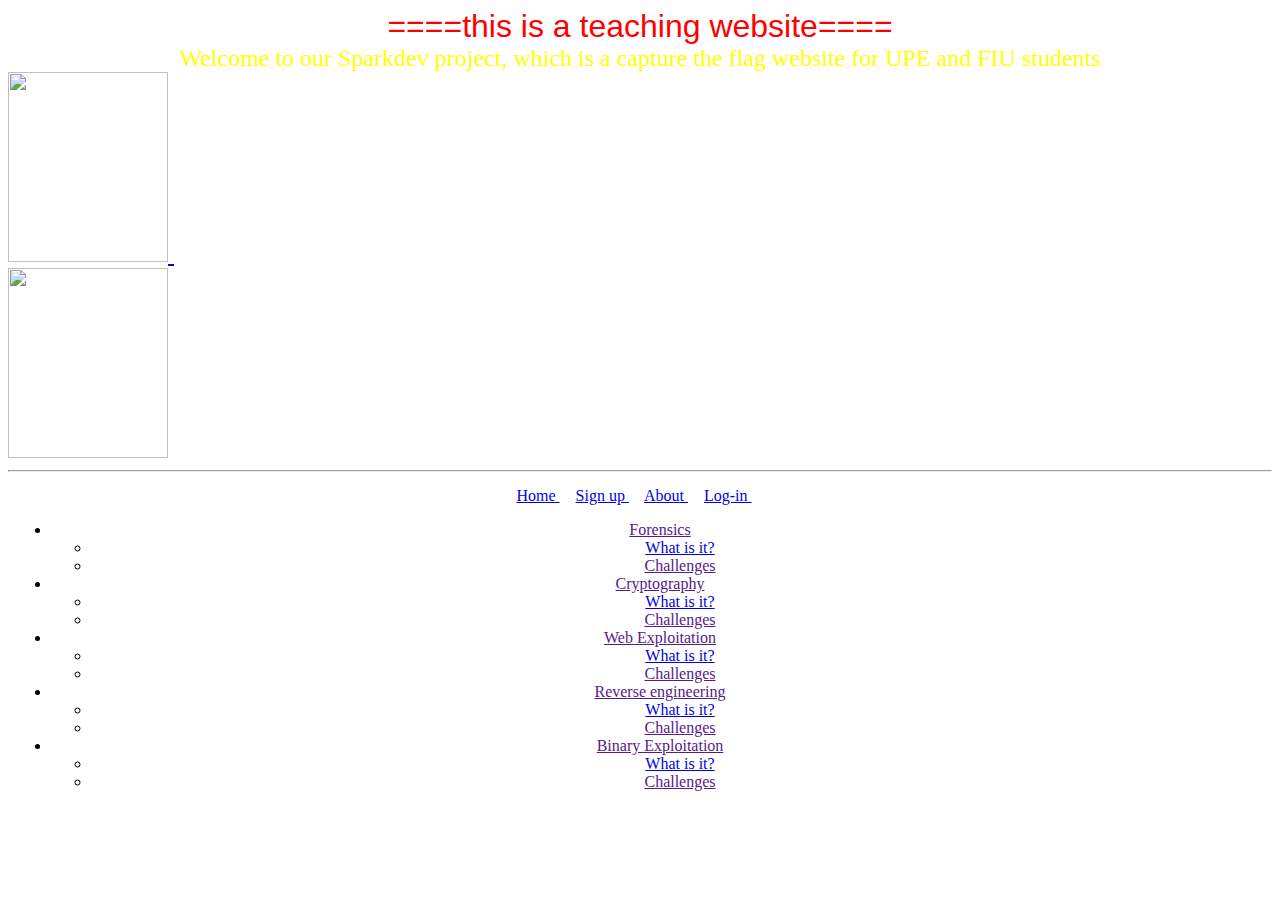
==== index.html @ 38db7c8a "Changed name of index file" ====
<html>

<head>
<title> Capture The Flag </title>
 <link rel="stylesheet" href="includes/style.css" type="text/css">
 

</head>


<!-- **Beginning of the body of the index** -->

<body>
 

 <!-- Creates the header at the top of the index page -->
  <center> <font face="Arial" color="red" size="6">
    ====this is a teaching website====
   </font>

</center>
   


    <center>  <font face="Times New Roman" color="yellow" size="5">
        Welcome to our Sparkdev project, which is a capture the flag website for UPE and FIU students
    
    
    </center>

    <a href="https://upe.cs.fiu.edu/"><img src="Images/sparkdev.png" class="rounded" width="160" height="190" border="0"> </a>
    &nbsp;&nbsp;&nbsp;&nbsp;&nbsp;&nbsp;&nbsp;&nbsp;&nbsp;&nbsp;&nbsp;&nbsp;&nbsp;&nbsp;&nbsp;&nbsp;&nbsp;&nbsp;&nbsp;&nbsp;&nbsp;&nbsp;&nbsp;&nbsp;&nbsp;&nbsp;&nbsp;&nbsp;&nbsp;&nbsp;&nbsp;&nbsp;&nbsp;&nbsp;&nbsp;&nbsp;&nbsp;&nbsp;&nbsp;&nbsp;&nbsp;&nbsp;&nbsp;&nbsp;&nbsp;&nbsp;&nbsp;&nbsp;&nbsp;&nbsp;&nbsp;&nbsp;&nbsp;&nbsp;&nbsp;&nbsp;&nbsp;&nbsp;&nbsp;&nbsp;&nbsp;&nbsp;&nbsp;&nbsp;&nbsp;&nbsp;&nbsp;&nbsp;&nbsp;&nbsp;&nbsp;&nbsp;&nbsp;&nbsp;&nbsp;&nbsp;&nbsp;&nbsp;&nbsp;&nbsp;&nbsp;&nbsp;&nbsp;&nbsp;&nbsp;&nbsp;&nbsp;&nbsp;&nbsp;&nbsp;&nbsp;&nbsp;&nbsp;&nbsp;&nbsp;&nbsp;&nbsp;&nbsp;&nbsp;&nbsp;&nbsp;&nbsp;&nbsp;&nbsp;&nbsp;&nbsp;&nbsp;&nbsp;&nbsp;&nbsp;&nbsp;&nbsp;&nbsp;&nbsp;&nbsp;&nbsp;&nbsp;&nbsp;&nbsp;&nbsp;&nbsp;&nbsp;&nbsp;&nbsp;&nbsp;&nbsp;&nbsp;&nbsp;&nbsp;&nbsp;&nbsp;&nbsp;&nbsp;&nbsp;&nbsp;&nbsp;&nbsp;&nbsp;&nbsp;&nbsp;&nbsp;&nbsp;&nbsp;&nbsp;&nbsp;&nbsp;&nbsp;&nbsp;&nbsp;&nbsp;&nbsp;&nbsp;&nbsp;&nbsp;&nbsp;&nbsp;&nbsp;&nbsp;&nbsp;&nbsp;&nbsp;&nbsp;&nbsp;&nbsp;&nbsp;&nbsp;&nbsp;&nbsp;

    <a href="https://upe.cs.fiu.edu/"><img src="Images/upe.png" class="rounded" width="160" height="190" border="0"> </a>
      <hr>  </hr>



      <table width="100%">
        <tr>
          <td align="center">
          <!-- Home   login/signup  -->
      
       <a href="https://upectf.com/">Home </a> &nbsp;&nbsp;&nbsp;
       <a href="signup.html">Sign up  </a> &nbsp;&nbsp;&nbsp;
       <a href="about.html">About  </a> &nbsp;&nbsp;&nbsp;
       <a href="login.html">Log-in  </a> &nbsp;&nbsp;&nbsp;




       <!--Creates the drop down menu for the different categories -->

       <nav align="center">
        <ul>
      
           <li><a href="">Forensics </a>
              <ul>
                 <li> <a href=" ">What is it?</a> </li>
                 <li> <a href="">Challenges</a> </li>
        </ul>
        
           <li><a href="">Cryptography </a>
              <ul>
                  <li><a href=" ">What is it?</a> </li>
                  <li> <a href="">Challenges</a></li>
 
             </ul>

          <li><a href="">Web Exploitation </a>
              <ul>
                 <li><a href=" ">What is it?</a> </li>
                 <li><a href="">Challenges</a>   </li>
              </ul>

          <li><a href="">Reverse engineering </a>
              <ul>
                <li><a href=" ">What is it?</a> </li>
                <li><a href="">Challenges</a>   </li>

             </ul>

          <li><a href="">Binary Exploitation </a>
            <ul>
                <li><a href=" ">What is it?</a> </li>
                <li>  <a href="">Challenges</a>        </li>
            </ul>



 
     </nav>     <!--end of the dropdown menu -->
    
     




    
</body>

<!--**End of the body** -->




</html>
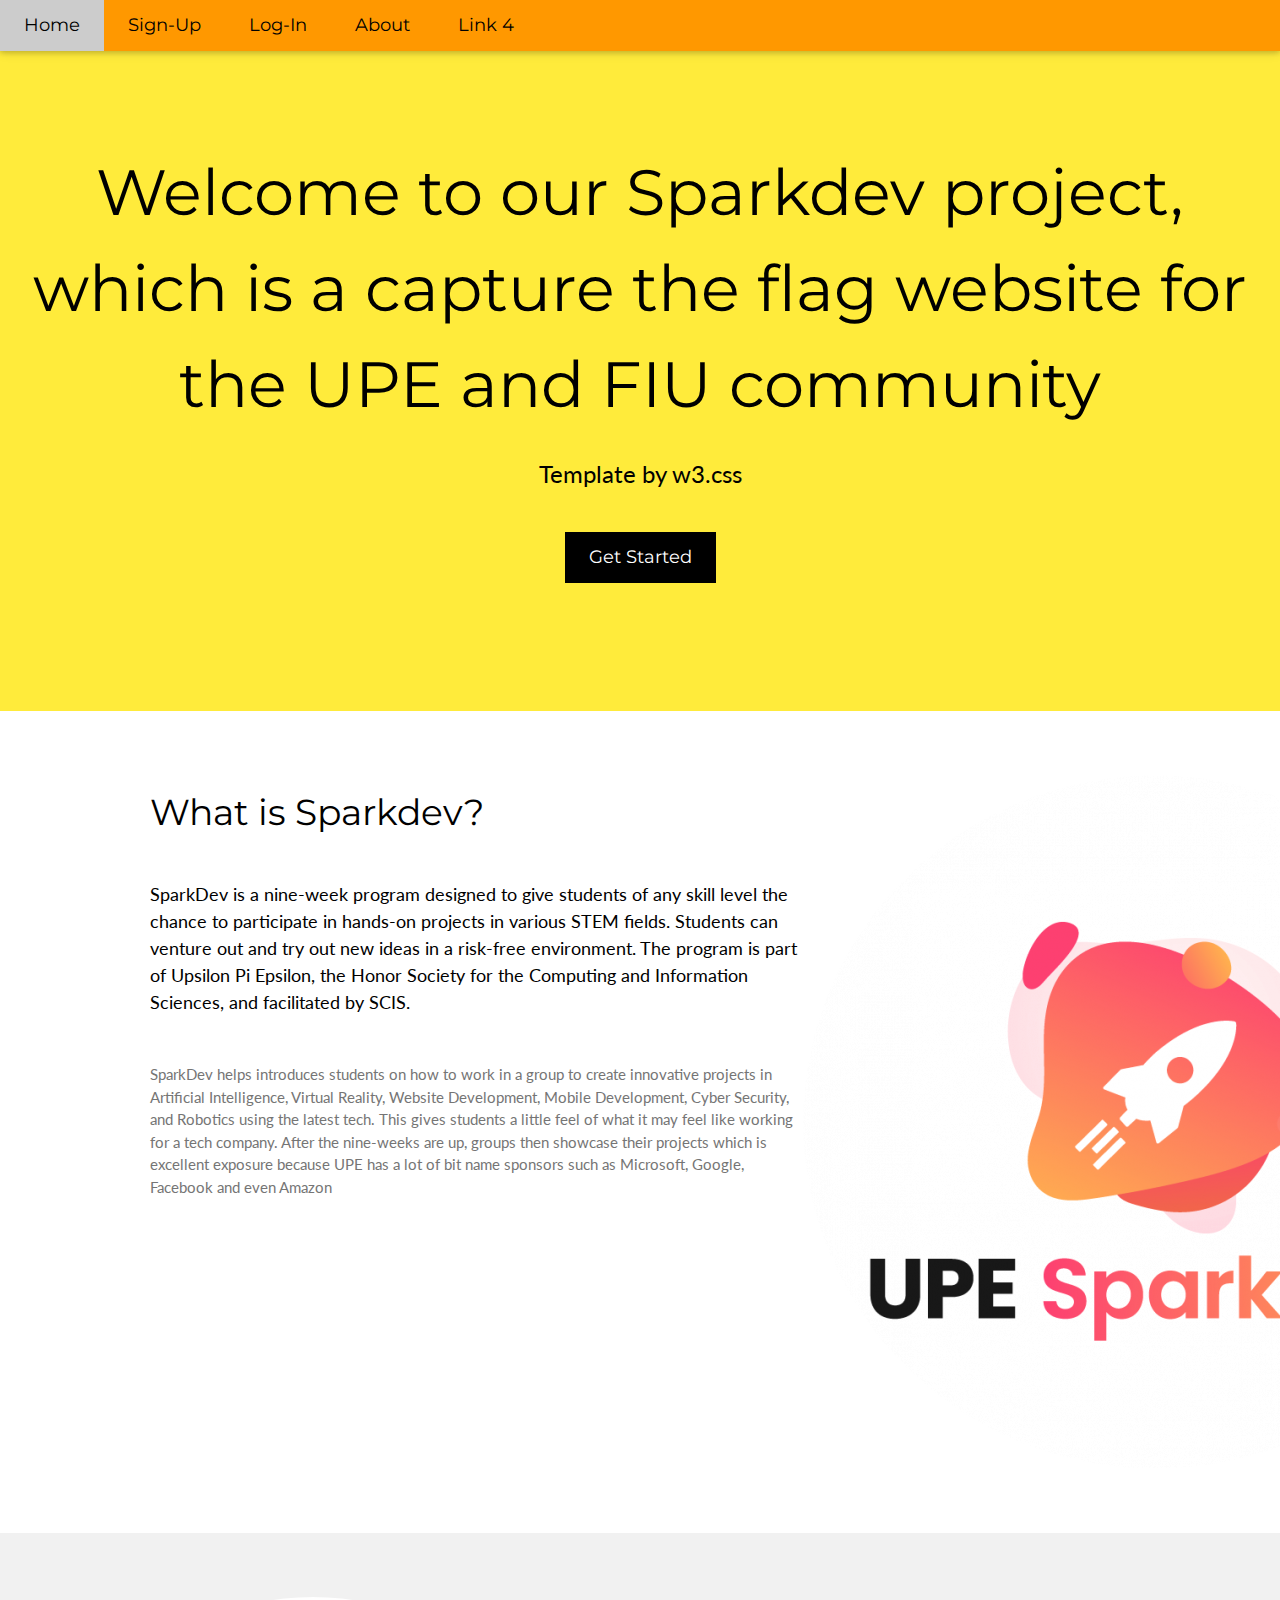
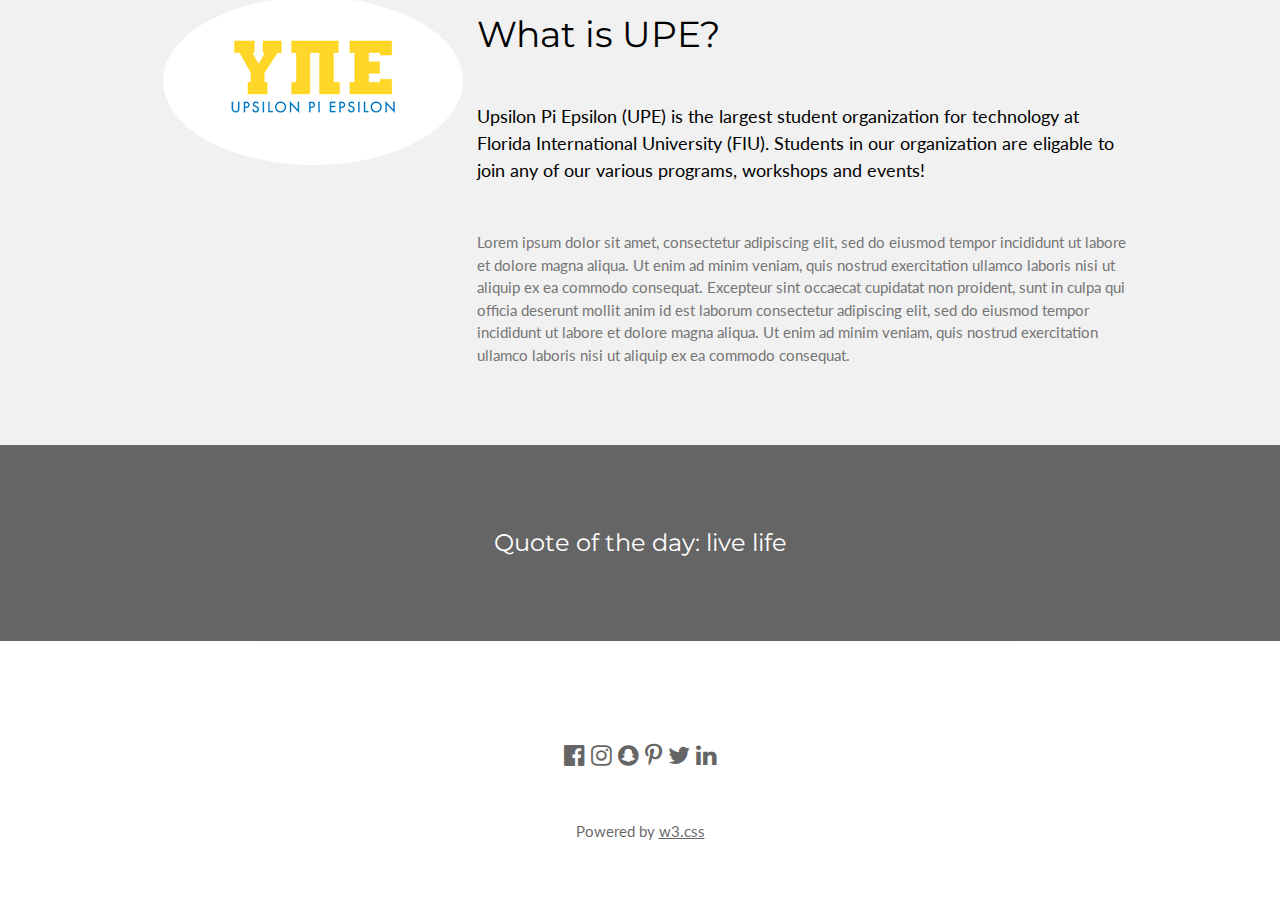
==== commit f0bff207: "Update index.html" ====
--- a/index.html
+++ b/index.html
@@ -1,107 +1,110 @@
-<html>
+<!DOCTYPE html>
+<html lang="en">
+<title>UPE CTF</title>
+<meta charset="UTF-8">
+<meta name="viewport" content="width=device-width, initial-scale=1">
+<link rel="stylesheet" href="https://www.w3schools.com/w3css/4/w3.css">
+<link rel="stylesheet" href="https://fonts.googleapis.com/css?family=Lato">
+<link rel="stylesheet" href="https://fonts.googleapis.com/css?family=Montserrat">
+<link rel="stylesheet" href="https://cdnjs.cloudflare.com/ajax/libs/font-awesome/4.7.0/css/font-awesome.min.css">
+<style>
+body,h1,h2,h3,h4,h5,h6 {font-family: "Lato", sans-serif}
+.w3-bar,h1,button {font-family: "Montserrat", sans-serif}
+.fa-anchor,.fa-coffee {font-size:200px}
+</style>
+<body>
 
-<head>
-<title> Capture The Flag </title>
- <link rel="stylesheet" href="includes/style.css" type="text/css">
- 
+<!-- Navbar -->
+<div class="w3-top">
+  <div class="w3-bar w3-orange w3-card w3-left-align w3-large">
+    <a class="w3-bar-item w3-button w3-hide-medium w3-hide-large w3-right w3-padding-large w3-hover-white w3-large w3-red" href="javascript:void(0);" onclick="myFunction()" title="Toggle Navigation Menu"><i class="fa fa-bars"></i></a>
+    <a href="#" class="w3-bar-item w3-button w3-padding-large w3-white">Home</a>
+    <a href="Includes/signup.html" class="w3-bar-item w3-button w3-hide-small w3-padding-large w3-hover-white">Sign-Up</a>
+    <a href="Includes/Login.html" class="w3-bar-item w3-button w3-hide-small w3-padding-large w3-hover-white">Log-In</a>
+    <a href="Includes/about.html" class="w3-bar-item w3-button w3-hide-small w3-padding-large w3-hover-white">About</a>
+    <a href="#" class="w3-bar-item w3-button w3-hide-small w3-padding-large w3-hover-white">Link 4</a>
+  </div>
 
-</head>
+  <!-- Navbar on small screens -->
+  <div id="navDemo" class="w3-bar-block w3-white w3-hide w3-hide-large w3-hide-medium w3-large">
+    <a href="signup.html" class="w3-bar-item w3-button w3-padding-large">Sign-Up</a>
+    <a href="login.html" class="w3-bar-item w3-button w3-padding-large">Log-In</a>
+    <a href="about.html" class="w3-bar-item w3-button w3-padding-large">About</a>
+    <a href="#" class="w3-bar-item w3-button w3-padding-large">Link 4</a>
+  </div>
+</div>
 
+<!-- Header -->
+<header class="w3-container w3-yellow w3-center" style="padding:128px 16px">
+  <h1 class="w3-margin w3-jumbo">Welcome to our Sparkdev project, which is a capture the flag website for the UPE and FIU community</h1>
+  <p class="w3-xlarge">Template by w3.css</p>
+  <button class="w3-button w3-black w3-padding-large w3-large w3-margin-top">Get Started</button>
+</header>
 
-<!-- **Beginning of the body of the index** -->
+<!-- First Grid -->
+<div class="w3-row-padding w3-padding-64 w3-container">
+  <div class="w3-content">
+    <div class="w3-twothird">
+      <h1>What is Sparkdev?</h1>
+      <h5 class="w3-padding-32">SparkDev is a nine-week program designed to give students of any skill level the chance to participate in hands-on projects in various STEM fields. Students can venture out and try out new ideas in a risk-free environment. The program is part of Upsilon Pi Epsilon, the Honor Society for the Computing and Information Sciences, and facilitated by SCIS.
+      </h5>
 
-<body>
- 
+      <p class="w3-text-grey"> SparkDev helps introduces students on how to work in a group to create innovative projects in Artificial Intelligence, Virtual Reality, Website Development, Mobile Development, Cyber Security, and Robotics using the latest tech. This gives students a little feel of what it may feel like working for a tech company. After the nine-weeks are up, groups then showcase their projects which is excellent exposure because UPE has a lot of bit name sponsors such as Microsoft, Google, Facebook and even Amazon </p>
+    </div>
 
- <!-- Creates the header at the top of the index page -->
-  <center> <font face="Arial" color="red" size="6">
-    ====this is a teaching website====
-   </font>
+    <div class="w3-third w3-center">
+      <img src="Images/sparkdev.png" class="w3-circle" alt="sparkdev">
+    </div>
+  </div>
+</div>
 
-</center>
-   
+<!-- Second Grid -->
+<div class="w3-row-padding w3-light-grey w3-padding-64 w3-container">
+  <div class="w3-content">
+    <div class="w3-third w3-center">
+      <img src="Images/upe.png" class="w3-circle" alt="upe">
+    </div>
 
+    <div class="w3-twothird">
+      <h1>What is UPE?</h1>
+      <h5 class="w3-padding-32"> Upsilon Pi Epsilon (UPE) is the largest student organization for technology at Florida International University (FIU). Students in our organization are eligable to join any of our various programs, workshops and events!</h5>
 
-    <center>  <font face="Times New Roman" color="yellow" size="5">
-        Welcome to our Sparkdev project, which is a capture the flag website for UPE and FIU students
-    
-    
-    </center>
+      <p class="w3-text-grey">Lorem ipsum dolor sit amet, consectetur adipiscing elit, sed do eiusmod tempor incididunt ut labore et dolore magna aliqua. Ut enim ad minim veniam, quis nostrud exercitation ullamco laboris nisi ut aliquip ex ea commodo consequat. Excepteur sint
+        occaecat cupidatat non proident, sunt in culpa qui officia deserunt mollit anim id est laborum consectetur adipiscing elit, sed do eiusmod tempor incididunt ut labore et dolore magna aliqua. Ut enim ad minim veniam, quis nostrud exercitation ullamco
+        laboris nisi ut aliquip ex ea commodo consequat.</p>
+    </div>
+  </div>
+</div>
 
-    <a href="https://upe.cs.fiu.edu/"><img src="Images/sparkdev.png" class="rounded" width="160" height="190" border="0"> </a>
-    &nbsp;&nbsp;&nbsp;&nbsp;&nbsp;&nbsp;&nbsp;&nbsp;&nbsp;&nbsp;&nbsp;&nbsp;&nbsp;&nbsp;&nbsp;&nbsp;&nbsp;&nbsp;&nbsp;&nbsp;&nbsp;&nbsp;&nbsp;&nbsp;&nbsp;&nbsp;&nbsp;&nbsp;&nbsp;&nbsp;&nbsp;&nbsp;&nbsp;&nbsp;&nbsp;&nbsp;&nbsp;&nbsp;&nbsp;&nbsp;&nbsp;&nbsp;&nbsp;&nbsp;&nbsp;&nbsp;&nbsp;&nbsp;&nbsp;&nbsp;&nbsp;&nbsp;&nbsp;&nbsp;&nbsp;&nbsp;&nbsp;&nbsp;&nbsp;&nbsp;&nbsp;&nbsp;&nbsp;&nbsp;&nbsp;&nbsp;&nbsp;&nbsp;&nbsp;&nbsp;&nbsp;&nbsp;&nbsp;&nbsp;&nbsp;&nbsp;&nbsp;&nbsp;&nbsp;&nbsp;&nbsp;&nbsp;&nbsp;&nbsp;&nbsp;&nbsp;&nbsp;&nbsp;&nbsp;&nbsp;&nbsp;&nbsp;&nbsp;&nbsp;&nbsp;&nbsp;&nbsp;&nbsp;&nbsp;&nbsp;&nbsp;&nbsp;&nbsp;&nbsp;&nbsp;&nbsp;&nbsp;&nbsp;&nbsp;&nbsp;&nbsp;&nbsp;&nbsp;&nbsp;&nbsp;&nbsp;&nbsp;&nbsp;&nbsp;&nbsp;&nbsp;&nbsp;&nbsp;&nbsp;&nbsp;&nbsp;&nbsp;&nbsp;&nbsp;&nbsp;&nbsp;&nbsp;&nbsp;&nbsp;&nbsp;&nbsp;&nbsp;&nbsp;&nbsp;&nbsp;&nbsp;&nbsp;&nbsp;&nbsp;&nbsp;&nbsp;&nbsp;&nbsp;&nbsp;&nbsp;&nbsp;&nbsp;&nbsp;&nbsp;&nbsp;&nbsp;&nbsp;&nbsp;&nbsp;&nbsp;&nbsp;&nbsp;&nbsp;&nbsp;&nbsp;&nbsp;&nbsp;&nbsp;
+<div class="w3-container w3-black w3-center w3-opacity w3-padding-64">
+    <h1 class="w3-margin w3-xlarge">Quote of the day: live life</h1>
+</div>
 
-    <a href="https://upe.cs.fiu.edu/"><img src="Images/upe.png" class="rounded" width="160" height="190" border="0"> </a>
-      <hr>  </hr>
+<!-- Footer -->
+<footer class="w3-container w3-padding-64 w3-center w3-opacity">  
+  <div class="w3-xlarge w3-padding-32">
+    <i class="fa fa-facebook-official w3-hover-opacity"></i>
+    <i class="fa fa-instagram w3-hover-opacity"></i>
+    <i class="fa fa-snapchat w3-hover-opacity"></i>
+    <i class="fa fa-pinterest-p w3-hover-opacity"></i>
+    <i class="fa fa-twitter w3-hover-opacity"></i>
+    <i class="fa fa-linkedin w3-hover-opacity"></i>
+ </div>
+ <p>Powered by <a href="https://www.w3schools.com/w3css/default.asp" target="_blank">w3.css</a></p>
+</footer>
 
+<script>
+// Used to toggle the menu on small screens when clicking on the menu button
+function myFunction() {
+  var x = document.getElementById("navDemo");
+  if (x.className.indexOf("w3-show") == -1) {
+    x.className += " w3-show";
+  } else { 
+    x.className = x.className.replace(" w3-show", "");
+  }
+}
+</script>
 
+</body>
+</html>
 
-      <table width="100%">
-        <tr>
-          <td align="center">
-          <!-- Home   login/signup  -->
-      
-       <a href="https://upectf.com/">Home </a> &nbsp;&nbsp;&nbsp;
-       <a href="signup.html">Sign up  </a> &nbsp;&nbsp;&nbsp;
-       <a href="about.html">About  </a> &nbsp;&nbsp;&nbsp;
-       <a href="login.html">Log-in  </a> &nbsp;&nbsp;&nbsp;
-
-
-
-
-       <!--Creates the drop down menu for the different categories -->
-
-       <nav align="center">
-        <ul>
-      
-           <li><a href="">Forensics </a>
-              <ul>
-                 <li> <a href=" ">What is it?</a> </li>
-                 <li> <a href="">Challenges</a> </li>
-        </ul>
-        
-           <li><a href="">Cryptography </a>
-              <ul>
-                  <li><a href=" ">What is it?</a> </li>
-                  <li> <a href="">Challenges</a></li>
- 
-             </ul>
-
-          <li><a href="">Web Exploitation </a>
-              <ul>
-                 <li><a href=" ">What is it?</a> </li>
-                 <li><a href="">Challenges</a>   </li>
-              </ul>
-
-          <li><a href="">Reverse engineering </a>
-              <ul>
-                <li><a href=" ">What is it?</a> </li>
-                <li><a href="">Challenges</a>   </li>
-
-             </ul>
-
-          <li><a href="">Binary Exploitation </a>
-            <ul>
-                <li><a href=" ">What is it?</a> </li>
-                <li>  <a href="">Challenges</a>        </li>
-            </ul>
-
-
-
- 
-     </nav>     <!--end of the dropdown menu -->
-    
-     
-
-
-
-
-    
-</body>
-
-<!--**End of the body** -->
-
-
-
-
-</html> 
